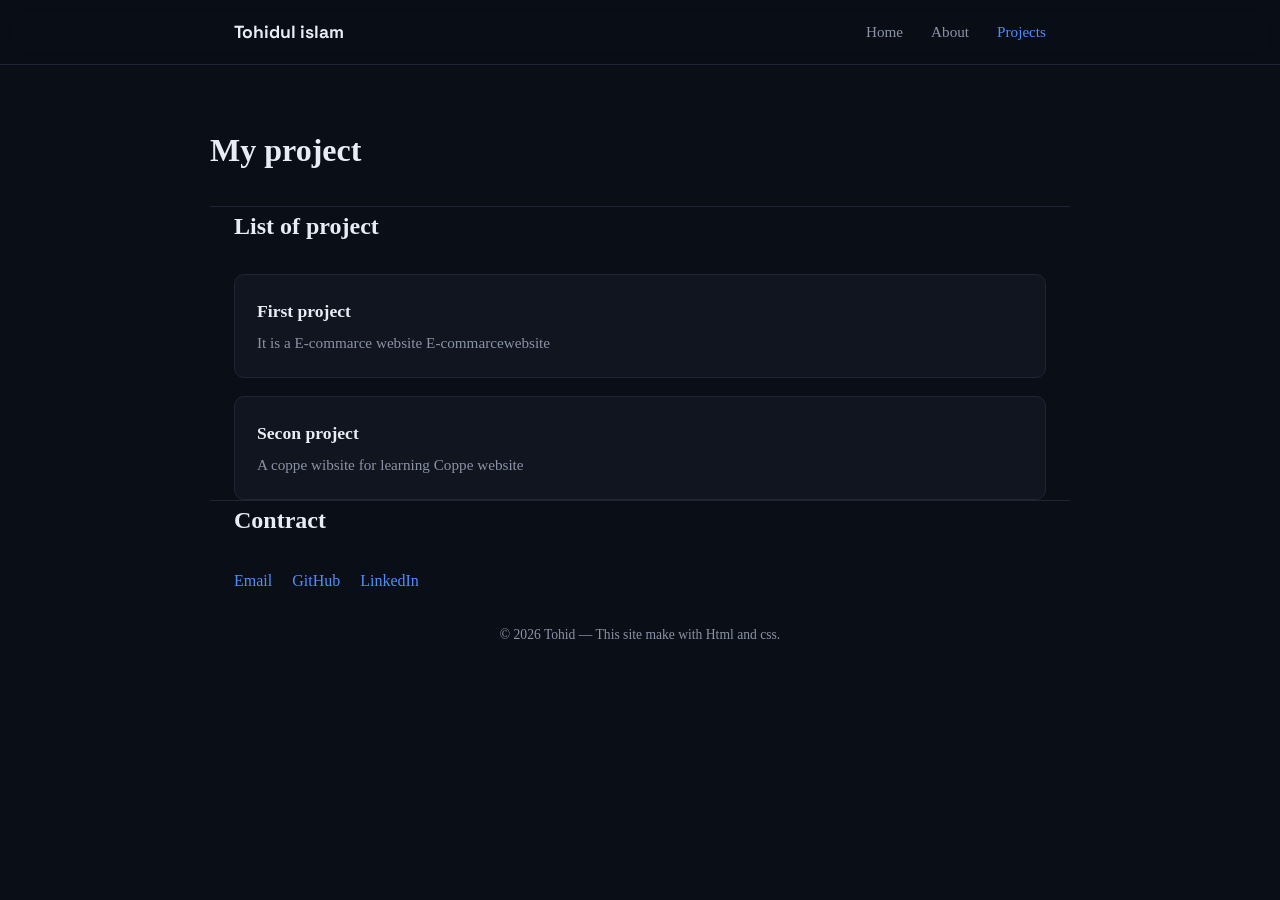
==== projects.html @ 02c77f64 "commit" ====
<!DOCTYPE html>
<html lang="bn">
<head>
<meta charset="UTF-8">
<meta name="viewport" content="width=device-width, initial-scale=1.0">
<title>Projects | Rafi.dev</title>
<link rel="preconnect" href="https://fonts.googleapis.com">
<link href="https://fonts.googleapis.com/css2?family=Space+Grotesk:wght@400;500;700&family=Inter:wght@400;500&display=swap" rel="stylesheet">
<link rel="stylesheet" href="style.css">
</head>
<body>

  <nav>
    <div class="container">
      <div class="logo">Tohidul islam</div>
      <ul>
        <li><a href="index.html">Home</a></li>
        <li><a href="about.html">About</a></li>
        <li><a href="projects.html" class="active">Projects</a></li>
      </ul>
    </div>
  </nav>

  <div class="page-header container">
    <h1>My project</h1>
  </div>

  <!-- ========== PROJECTS SECTION ========== -->
  <section id="projects" class="container">
    <h2>List of project</h2>
    <div class="projects-list">
      <div class="project-card">
        <h3>First project</h3>
        <p>It is a E-commarce website <a href="a-e-commerce-website-for-learning-w-flame.vercel.app">E-commarcewebsite</a></p>
      </div>
      <div class="project-card">
        <h3>Secon project</h3>
        <p>A coppe wibsite for learning <a href="one-page-coppee-website-for-learnin-eight.vercel.app">Coppe website</a></p>
      </div>
    </div>
  </section>

  <!-- ========== CONTACT SECTION ========== -->
  <section id="contact" class="container">
    <h2>Contract</h2>
    <div class="contact-links">
      <a href="mailto:youremail@example.com">Email</a>
      <a href="https://github.com/" target="_blank">GitHub</a>
      <a href="https://linkedin.com/" target="_blank">LinkedIn</a>
    </div>
  </section>

  <footer>
      © 2026 Tohid — This site make with Html and css.
  </footer>

</body>
</html>
---- style.css ----
/* ================= CSS VARIABLES =================
   একটা জায়গায় কালার/ফন্ট রাখলে ৩টা পেজেই একসাথে বদলানো যায় */
:root {
  --bg: #0a0e17;
  --bg-soft: #10151f;
  --text: #e8ecf4;
  --text-dim: #8a93a6;
  --accent: #4f8dfd;
  --accent-warm: #f5a94e;
  --line: #1e2635;
}

/* ================= RESET ================= */
* { margin: 0; padding: 0; box-sizing: border-box; }

body {
  background: var(--bg);
  color: var(--text);
  font-family: serif;
  line-height: 1.6;
}

h1, h2, h3 {
  font-family: serif;
  font-weight: 700;
}

a { color: inherit; text-decoration: none; }

.container {
  max-width: 860px;
  margin: 0 auto;
  padding: 0 24px;
}

/* ================= NAVBAR ================= */
nav {
  position: sticky;
  top: 0;
  background: rgba(10, 14, 23, 0.85);
  backdrop-filter: blur(8px);
  border-bottom: 1px solid var(--line);
  z-index: 10;
}

nav .container {
  display: flex;
  justify-content: space-between;
  align-items: center;
  height: 64px;
}

nav .logo {
  font-family: 'Space Grotesk', sans-serif;
  font-weight: 700;
  font-size: 1.1rem;
}

nav ul {
  list-style: none;
  display: flex;
  gap: 28px;
}

nav a {
  color: var(--text-dim);
  font-size: 0.95rem;
  transition: color 0.2s ease;
}

nav a:hover,
nav a.active { color: var(--accent); }

/* ================= HERO (শুধু Home পেজে) ================= */
.hero {
  padding: 90px 0 70px;
  display: flex;
  align-items: center;
  gap: 48px;
}

.hero-photo {
  flex-shrink: 0;
  width: 190px;
  height: 190px;
  border-radius: 50%;
  overflow: hidden;
  border: 2px solid var(--line);
  box-shadow: 0 0 0 6px var(--bg-soft), 0 0 40px rgba(79, 141, 253, 0.25);
}

.hero-photo img {
  width: 100%;
  height: 100%;
  object-fit: cover;
}

.hero-text h1 {
  font-size: 2.3rem;
  line-height: 1.2;
  margin-bottom: 10px;
}

.hero-text .role {
  color: var(--accent);
  font-size: 1.05rem;
  margin-bottom: 16px;
}

.hero-text p {
  color: var(--text-dim);
  max-width: 50ch;
  margin-bottom: 22px;
}

.btn {
  display: inline-block;
  background: var(--accent);
  color: #06101f;
  font-weight: 500;
  padding: 11px 22px;
  border-radius: 8px;
  transition: background 0.2s ease;
}

.btn:hover { background: var(--accent-warm); }

/* ================= পেজ হেডার (About/Projects পেজের উপরে) ================= */
.page-header {
  padding: 60px 0 20px;
}

.page-header h1 {
  font-size: 2rem;
  margin-bottom: 10px;
}

.page-header p {
  color: var(--text-dim);
}

/* ================= SECTION কমন স্টাইল ================= */
section {
  padding: 50px 0;
  border-top: 1px solid var(--line);
}

section h2 {
  font-size: 1.5rem;
  margin-bottom: 28px;
}

/* ================= ABOUT ================= */
.about p {
  color: var(--text-dim);
  max-width: 65ch;
  margin-bottom: 16px;
}

/* ================= SKILLS ================= */
.skills-grid {
  display: flex;
  flex-wrap: wrap;
  gap: 12px;
}

.skill-chip {
  background: var(--bg-soft);
  border: 1px solid var(--line);
  padding: 9px 16px;
  border-radius: 8px;
  font-size: 0.92rem;
  color: var(--text);
}

/* ================= PROJECTS ================= */
.projects-list {
  display: flex;
  flex-direction: column;
  gap: 18px;
}

.project-card {
  background: var(--bg-soft);
  border: 1px solid var(--line);
  border-radius: 10px;
  padding: 22px;
}

.project-card h3 {
  font-size: 1.1rem;
  margin-bottom: 6px;
}

.project-card p {
  color: var(--text-dim);
  font-size: 0.95rem;
}

/* ================= CONTACT ================= */
.contact-links {
  display: flex;
  gap: 20px;
  flex-wrap: wrap;
}

.contact-links a {
  color: var(--accent);
  border-bottom: 1px solid transparent;
}

.contact-links a:hover { 
  border-color: var(--accent); 
}

footer {
  text-align: center;
  color: var(--text-dim);
  font-size: 0.85rem;
  padding: 30px 0;
}

/* ================= MOBILE এর জন্য ================= */
@media (max-width: 640px) {
  .hero {
    flex-direction: column;
    text-align: center;
    padding-top: 60px;
  }
  .hero-text p { 
    margin-left: auto;
    margin-right: auto; }
  nav ul {
     gap: 16px; }
}
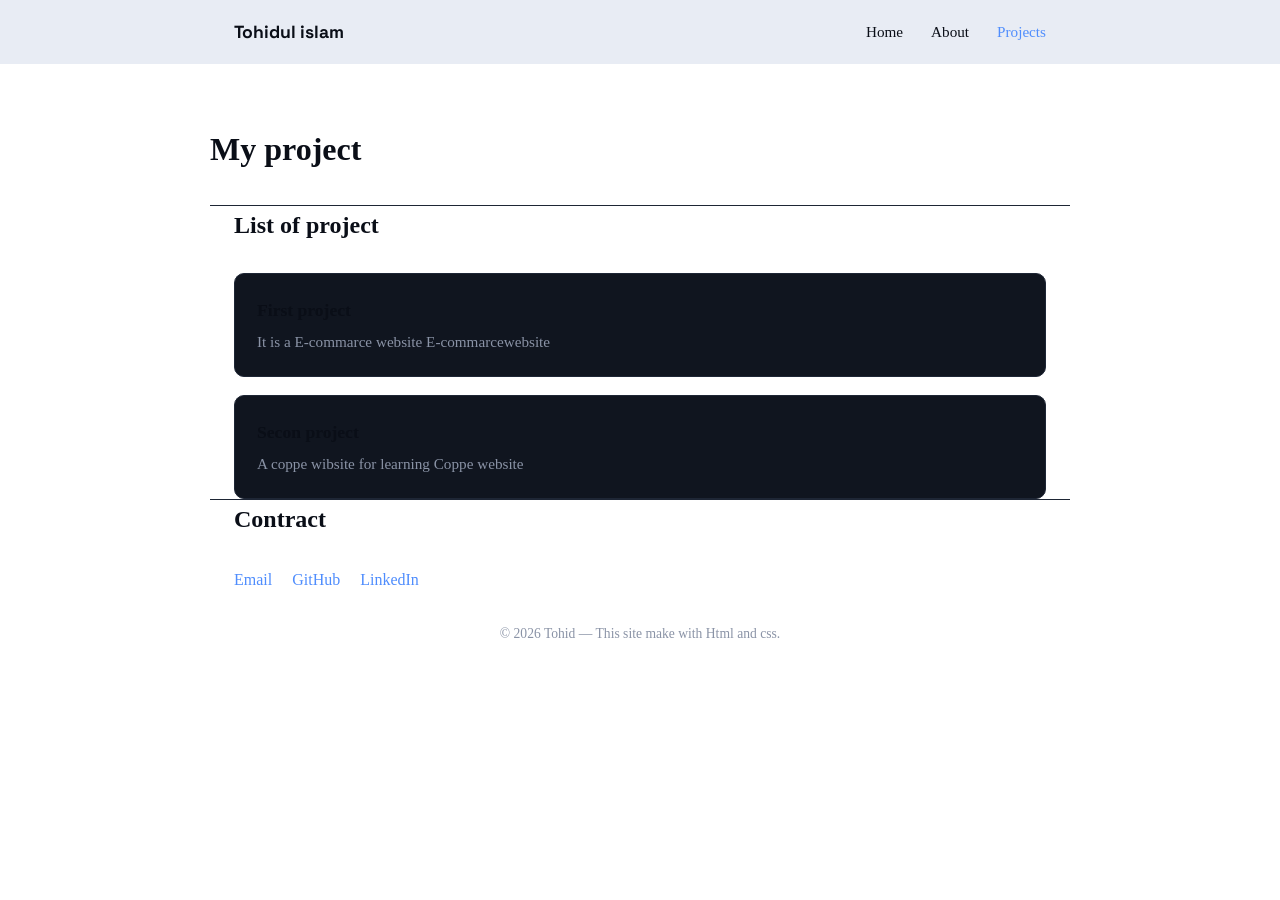
==== commit fcd48d95: "commit" ====
--- a/projects.html
+++ b/projects.html
@@ -31,11 +31,11 @@
     <div class="projects-list">
       <div class="project-card">
         <h3>First project</h3>
-        <p>It is a E-commarce website <a href="a-e-commerce-website-for-learning-w-flame.vercel.app">E-commarcewebsite</a></p>
+        <p>It is a E-commarce website <a href="http://a-e-commerce-website-for-learning-w-flame.vercel.app">E-commarcewebsite</a></p>
       </div>
       <div class="project-card">
         <h3>Secon project</h3>
-        <p>A coppe wibsite for learning <a href="one-page-coppee-website-for-learnin-eight.vercel.app">Coppe website</a></p>
+        <p>A coppe wibsite for learning <a href="http://one-page-coppee-website-for-learnin-eight.vercel.app">Coppe website</a></p>
       </div>
     </div>
   </section>
--- a/style.css
+++ b/style.css
@@ -14,8 +14,7 @@
 * { margin: 0; padding: 0; box-sizing: border-box; }
 
 body {
-  background: var(--bg);
-  color: var(--text);
+  color: var(--bg);
   font-family: serif;
   line-height: 1.6;
 }
@@ -37,9 +36,9 @@
 nav {
   position: sticky;
   top: 0;
-  background: rgba(10, 14, 23, 0.85);
+  color: var(--bg);
   backdrop-filter: blur(8px);
-  border-bottom: 1px solid var(--line);
+  background-color: var(--text);
   z-index: 10;
 }
 
@@ -63,7 +62,7 @@
 }
 
 nav a {
-  color: var(--text-dim);
+  color: var(--bg);
   font-size: 0.95rem;
   transition: color 0.2s ease;
 }
@@ -83,16 +82,16 @@
   flex-shrink: 0;
   width: 190px;
   height: 190px;
+  border: 2px solid black;
   border-radius: 50%;
   overflow: hidden;
-  border: 2px solid var(--line);
-  box-shadow: 0 0 0 6px var(--bg-soft), 0 0 40px rgba(79, 141, 253, 0.25);
 }
 
 .hero-photo img {
   width: 100%;
   height: 100%;
   object-fit: cover;
+  filter: brightness(80%);
 }
 
 .hero-text h1 {
@@ -102,7 +101,7 @@
 }
 
 .hero-text .role {
-  color: var(--accent);
+  color: var(--bg);
   font-size: 1.05rem;
   margin-bottom: 16px;
 }
@@ -116,6 +115,7 @@
 .btn {
   display: inline-block;
   background: var(--accent);
+  filter: brightness(70%);
   color: #06101f;
   font-weight: 500;
   padding: 11px 22px;
@@ -123,7 +123,10 @@
   transition: background 0.2s ease;
 }
 
-.btn:hover { background: var(--accent-warm); }
+.btn:hover { 
+  filter: brightness(60%);
+
+ }
 
 /* ================= পেজ হেডার (About/Projects পেজের উপরে) ================= */
 .page-header {
